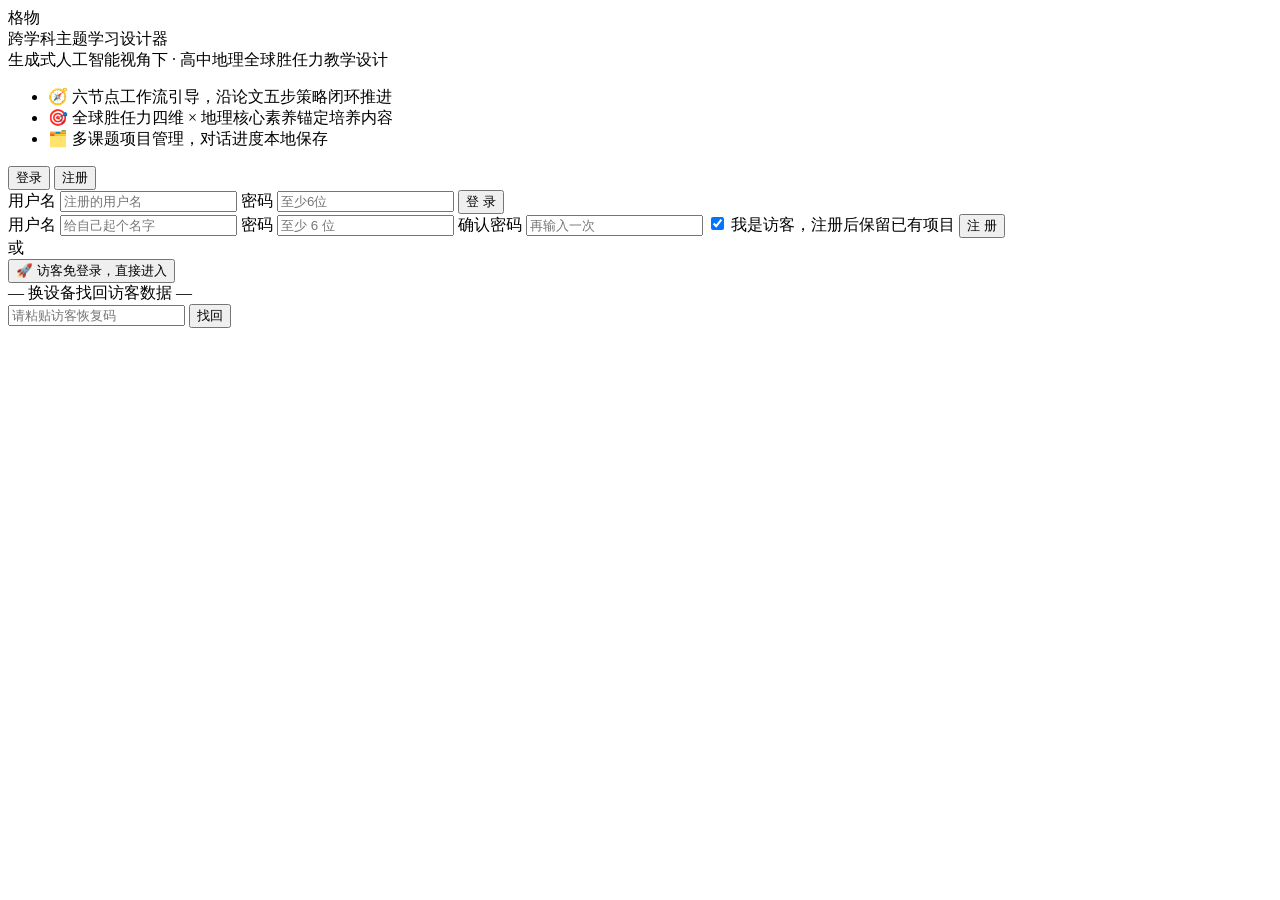
==== gewu-app/static/login.html @ 44317b85 "V2.6：完整复刻部署版认证架构（纯标准库实现） - auth.py：PBKDF2密码哈希 + HMAC签名token(30天) + 访客/恢复码体系 - 六端点对齐部署版：guest一键进入/gue" ====
<!doctype html>
<html lang="zh">
<head>
<meta charset="utf-8">
<meta name="viewport" content="width=device-width,initial-scale=1">
<title>登录 · 格物</title>
<link rel="stylesheet" href="/static/style.css">
</head>
<body class="login-body">
<div class="login-wrap">
  <div class="login-hero">
    <div class="logo-big">格物</div>
    <div class="hero-sub">跨学科主题学习设计器</div>
    <div class="hero-tip">生成式人工智能视角下 · 高中地理全球胜任力教学设计</div>
    <ul class="hero-list">
      <li>🧭 六节点工作流引导，沿论文五步策略闭环推进</li>
      <li>🎯 全球胜任力四维 × 地理核心素养锚定培养内容</li>
      <li>🗂️ 多课题项目管理，对话进度本地保存</li>
    </ul>
  </div>

  <div class="login-card">
    <div class="tabs">
      <button class="tab active" data-tab="login">登录</button>
      <button class="tab" data-tab="reg">注册</button>
    </div>

    <form id="form-login" class="pane active">
      <label>用户名</label>
      <input id="lgUser" autocomplete="username" placeholder="注册的用户名">
      <label>密码</label>
      <input id="lgPass" type="password" autocomplete="current-password" placeholder="至少6位">
      <button type="submit" class="primary wide">登 录</button>
    </form>

    <form id="form-reg" class="pane">
      <label>用户名</label>
      <input id="rgUser" autocomplete="username" placeholder="给自己起个名字">
      <label>密码</label>
      <input id="rgPass" type="password" placeholder="至少 6 位">
      <label>确认密码</label>
      <input id="rgPass2" type="password" placeholder="再输入一次">
      <label class="chk"><input type="checkbox" id="rgKeep" checked> 我是访客，注册后保留已有项目</label>
      <button type="submit" class="primary wide">注 册</button>
    </form>

    <div class="divider">或</div>
    <button id="guestBtn" class="ghost wide">🚀 访客免登录，直接进入</button>
    <div class="resume">
      <span id="resumeToggle">— 换设备找回访客数据 —</span>
      <div id="resumeBox" class="hidden">
        <input id="resumeCode" placeholder="请粘贴访客恢复码">
        <button id="resumeBtn" class="ghost">找回</button>
      </div>
      <div id="myCode" class="hidden"></div>
    </div>
  </div>
</div>
<script>
"use strict";
const TOKEN_KEY = "jw_token", USER_KEY = "jw_user";
const $ = (id) => document.getElementById(id);

function saveAuth(token, user) {
  localStorage.setItem(TOKEN_KEY, token);
  localStorage.setItem(USER_KEY, JSON.stringify(user));
  location.href = "/";
}
async function postJSON(url, body) {
  const r = await fetch(url, { method: "POST", headers: { "Content-Type": "application/json" }, body: JSON.stringify(body || {}) });
  const d = await r.json().catch(() => ({}));
  if (!r.ok) throw new Error(d.error || "请求失败");
  return d;
}
function toast(msg) { alert(msg); }

/* Tabs */
document.querySelectorAll(".tab").forEach(t => t.onclick = () => {
  document.querySelectorAll(".tab").forEach(x => x.classList.toggle("active", x === t));
  document.querySelectorAll(".pane").forEach(p => p.classList.toggle("active", p.id === "form-" + t.dataset.tab));
});

/* 访客一键进入 */
$("guestBtn").onclick = async () => {
  const btn = $("guestBtn");
  btn.disabled = true; btn.textContent = "正在为您准备工位…";
  try {
    const d = await postJSON("/api/auth/guest");
    saveAuth(d.token, d.user);
  } catch (e) { toast(e.message); btn.disabled = false; btn.textContent = "🚀 访客免登录，直接进入"; }
};

/* 登录 */
$("form-login").onsubmit = async (e) => {
  e.preventDefault();
  try { const d = await postJSON("/api/auth/login", { username: $("lgUser").value.trim(), password: $("lgPass").value }); saveAuth(d.token, d.user); }
  catch (err) { toast(err.message); }
};

/* 注册（可带访客token升级） */
$("form-reg").onsubmit = async (e) => {
  e.preventDefault();
  if ($("rgPass").value !== $("rgPass2").value) return toast("两次输入的密码不一致");
  if ($("rgPass").value.length < 6) return toast("密码至少 6 位");
  const body = { username: $("rgUser").value.trim(), password: $("rgPass").value };
  if ($("rgKeep").checked) body.guest_token = localStorage.getItem(TOKEN_KEY) || "";
  try { const d = await postJSON("/api/auth/register", body); saveAuth(d.token, d.user); }
  catch (err) { toast(err.message); }
};

/* 恢复码找回 */
$("resumeToggle").onclick = () => $("resumeBox").classList.toggle("hidden");
$("resumeBtn").onclick = async () => {
  const code = $("resumeCode").value.trim();
  if (!code) return toast("请粘贴访客恢复码");
  try { const d = await postJSON("/api/auth/guest/resume", { code }); saveAuth(d.token, d.user); }
  catch (err) { toast(err.message); }
};

/* 已是访客：提示自己的恢复码 */
const u = JSON.parse(localStorage.getItem(USER_KEY) || "null");
if (u && u.recovery_code) {
  $("myCode").classList.remove("hidden");
  $("myCode").textContent = `您的访客恢复码：${u.recovery_code}（换设备时用它找回）`;
}
</script>
</body>
</html>
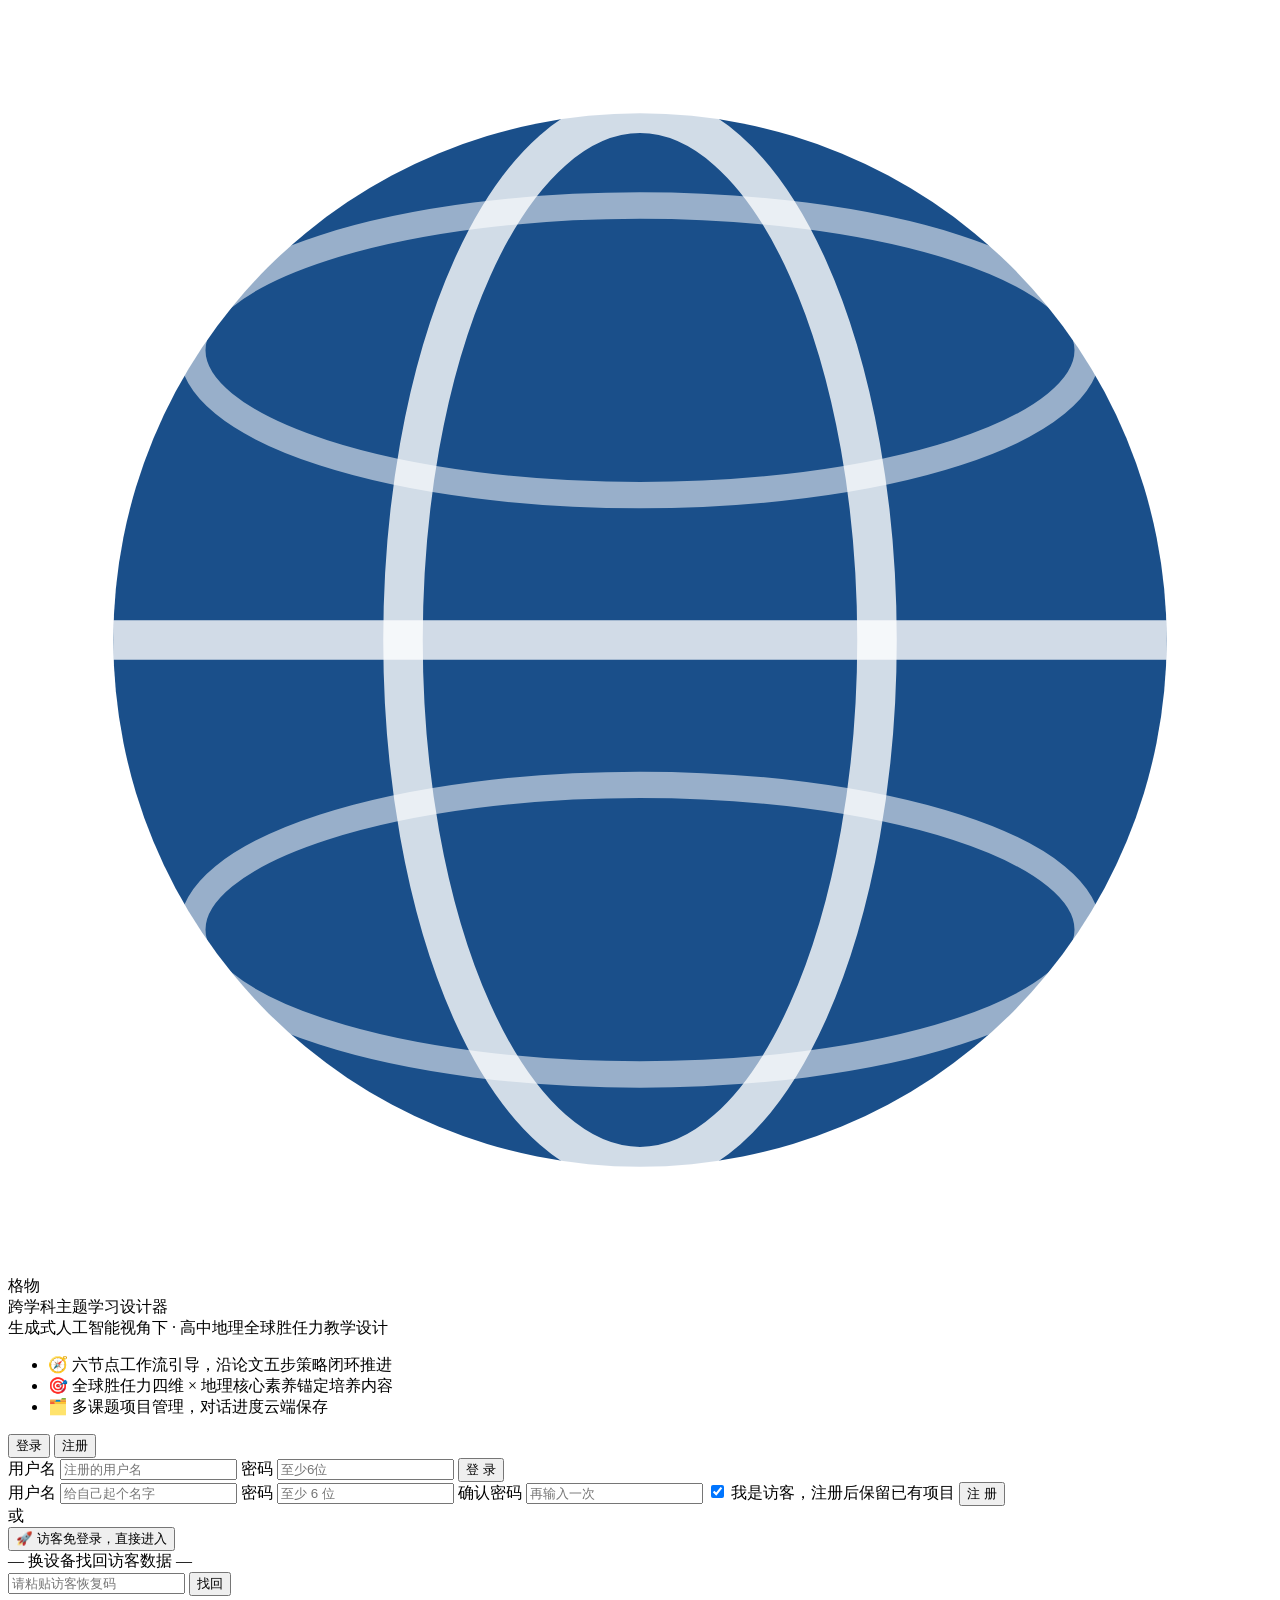
==== commit bdba8009: "V2.8交付级UI改版 - 设计系统：统一tokens（色彩/圆角/阴影/动效曲线）、自定义滚动条、focus-visible可达性 - 品牌视觉：地球仪favicon与logo（复用SVG symb" ====
--- a/gewu-app/static/login.html
+++ b/gewu-app/static/login.html
@@ -9,13 +9,14 @@
 <body class="login-body">
 <div class="login-wrap">
   <div class="login-hero">
+    <svg class="hero-globe" viewBox="0 0 48 48"><circle cx="24" cy="24" r="20" fill="#1a4f8a"/><ellipse cx="24" cy="24" rx="9" ry="20" fill="none" stroke="#fff" stroke-width="1.5" opacity=".8"/><line x1="4" y1="24" x2="44" y2="24" stroke="#fff" stroke-width="1.5" opacity=".8"/><ellipse cx="24" cy="13" rx="17" ry="5.5" fill="none" stroke="#fff" opacity=".55"/><ellipse cx="24" cy="35" rx="17" ry="5.5" fill="none" stroke="#fff" opacity=".55"/></svg>
     <div class="logo-big">格物</div>
     <div class="hero-sub">跨学科主题学习设计器</div>
     <div class="hero-tip">生成式人工智能视角下 · 高中地理全球胜任力教学设计</div>
     <ul class="hero-list">
       <li>🧭 六节点工作流引导，沿论文五步策略闭环推进</li>
       <li>🎯 全球胜任力四维 × 地理核心素养锚定培养内容</li>
-      <li>🗂️ 多课题项目管理，对话进度本地保存</li>
+      <li>🗂️ 多课题项目管理，对话进度云端保存</li>
     </ul>
   </div>
 
@@ -72,7 +73,16 @@
   if (!r.ok) throw new Error(d.error || "请求失败");
   return d;
 }
-function toast(msg) { alert(msg); }
+function toast(msg, type = "err") {
+  let box = document.getElementById("toastBox");
+  if (!box) { box = document.createElement("div"); box.id = "toastBox"; document.body.appendChild(box); }
+  const el = document.createElement("div");
+  el.className = "toast " + type;
+  el.textContent = msg;
+  box.appendChild(el);
+  setTimeout(() => { el.style.opacity = "0"; el.style.transition = "opacity .3s"; }, 2600);
+  setTimeout(() => el.remove(), 3000);
+}
 
 /* Tabs */
 document.querySelectorAll(".tab").forEach(t => t.onclick = () => {
@@ -104,7 +114,11 @@
   if ($("rgPass").value.length < 6) return toast("密码至少 6 位");
   const body = { username: $("rgUser").value.trim(), password: $("rgPass").value };
   if ($("rgKeep").checked) body.guest_token = localStorage.getItem(TOKEN_KEY) || "";
-  try { const d = await postJSON("/api/auth/register", body); saveAuth(d.token, d.user); }
+  try {
+    const d = await postJSON("/api/auth/register", body);
+    if (body.guest_token) { toast(`升级成功！账号「${d.user.username}」已保留全部项目`, "ok"); await new Promise(r => setTimeout(r, 1200)); }
+    saveAuth(d.token, d.user);
+  }
   catch (err) { toast(err.message); }
 };
 
